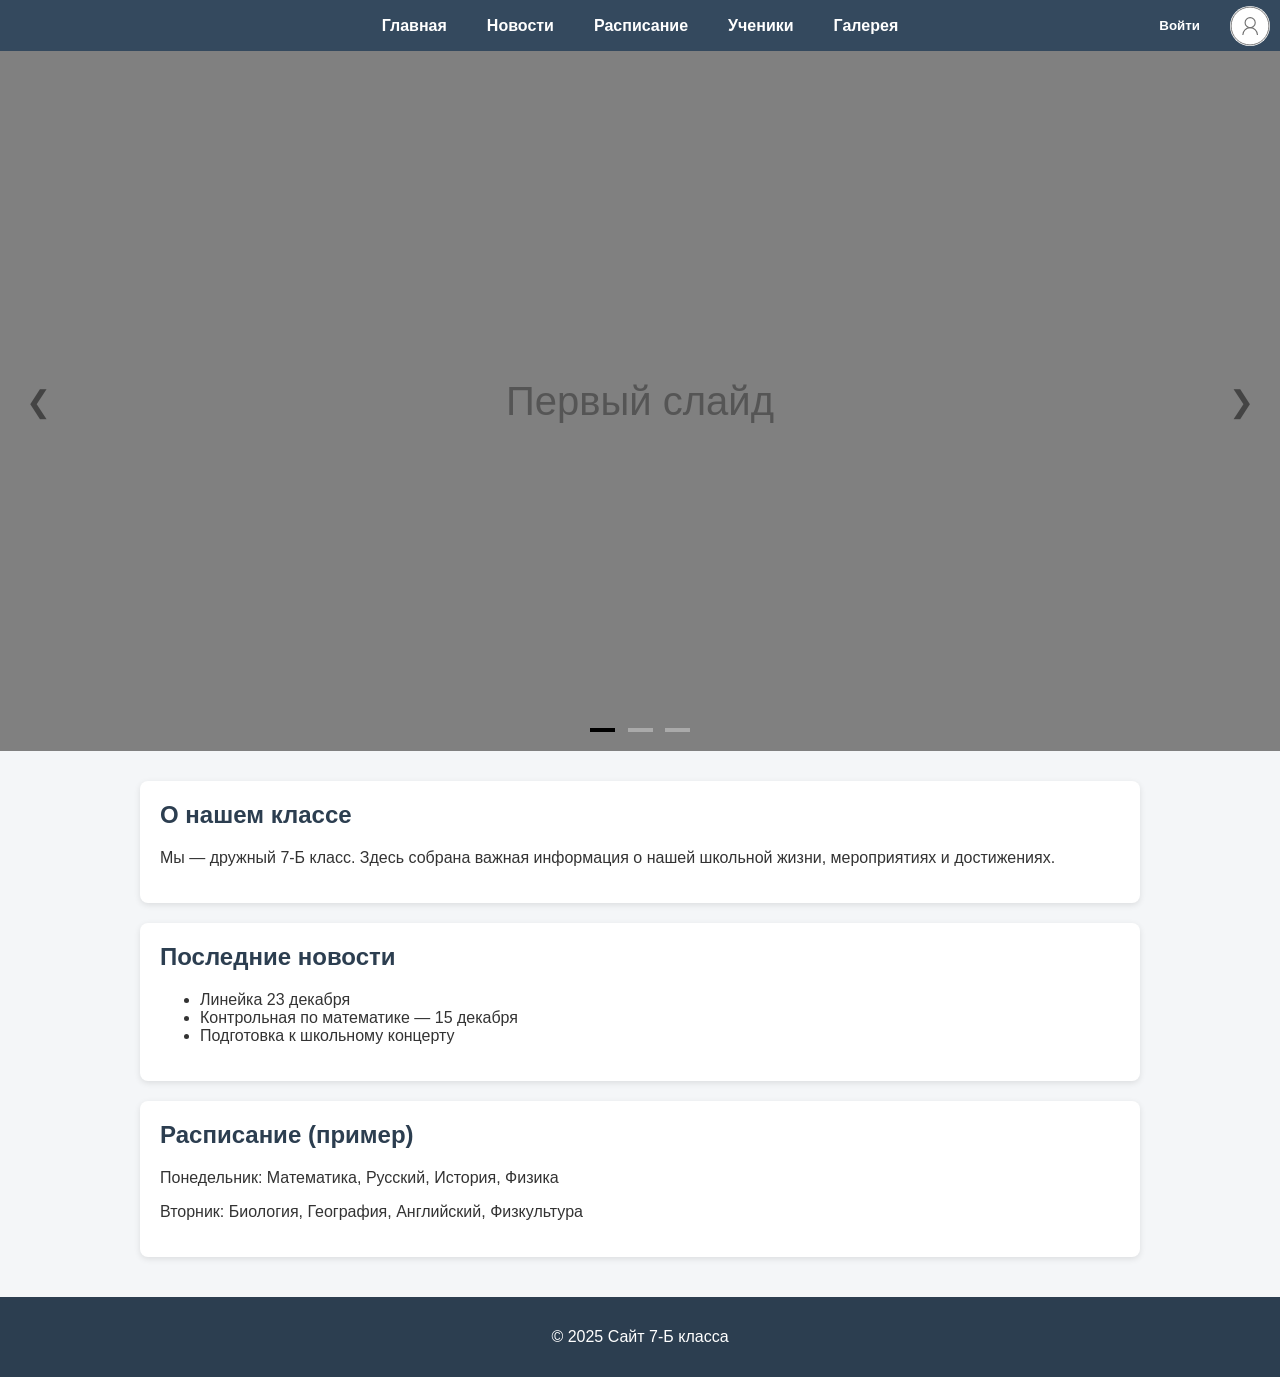
==== index.html @ 8508f524 "Add files via upload" ====
<!DOCTYPE html>
<html lang="ru">
<head>
  <meta charset="UTF-8">
  <meta name="viewport" content="width=device-width, initial-scale=1.0">
  <title>Главная</title>
  <link rel="stylesheet" href="style.css">

  <style>

  </style>
</head>
<body>

<nav>
  <div class="burger" onclick="openMenu()">☰</div>

  <div class="nav-links">
    <a href="index.html">Главная</a>
    <a href="#">Новости</a>
    <a href="schedule.html">Расписание</a>
    <a href="#">Ученики</a>
    <a href="#">Галерея</a>
  </div>

  <div class="login">
    <button id="openPopup">Войти</button>
    <img src="[data-uri]">
  </div>
</nav>

<div class="menu-overlay" onclick="closeMenu()"></div>

<div class="popup-menu">
  <a href="index.html">Главная</a>
  <a href="#">Новости</a>
  <a href="schedule.html">Расписание</a>
  <a href="#">Ученики</a>
  <a href="#">Галерея</a>
</div>

<div class="slider">
  <div class="slides">
    <div id="first" class="slide active">Первый слайд</div>
    <div id="second" class="slide">Второй слайд</div>
    <div id="third" class="slide">Третий слайд</div>
  </div>

  <button class="arrow left" onclick="prevSlide()">&#10094;</button>
  <button class="arrow right" onclick="nextSlide()">&#10095;</button>

  <div class="dots">
    <span class="dot active" onclick="goSlide(0)"></span>
    <span class="dot" onclick="goSlide(1)"></span>
    <span class="dot" onclick="goSlide(2)"></span>
  </div>
</div>

<!--
<header>
  <h1>Сайт 7-Б класса (Прототип)</h1>
  <p>Наша школьная жизнь, новости и расписание</p>
</header>
-->

<div class="container">
  <div class="block">
    <h2>О нашем классе</h2>
    <p>Мы — дружный 7-Б класс. Здесь собрана важная информация о нашей школьной жизни, мероприятиях и достижениях.</p>
  </div>

  <div class="block">
    <h2>Последние новости</h2>
    <ul>
      <li>Линейка 23 декабря</li>
      <li>Контрольная по математике — 15 декабря</li>
      <li>Подготовка к школьному концерту</li>
    </ul>
  </div>

  <div class="block">
    <h2>Расписание (пример)</h2>
    <p>Понедельник: Математика, Русский, История, Физика</p>
    <p>Вторник: Биология, География, Английский, Физкультура</p>
  </div>
</div>

<div id="popup" class="popup" style="display:none;">
    <div class="popup-content">
        <span id="closePopup" class="close">&times;</span>
        <div class="popup-item">
            <h2>Вход в аккаунт</h2>
            <p>Имя пользователя</p>
            <input type="text">
            <p>Пароль</p>
            <input type="text">
            <a href="https://web.max.ru/" id="popup-item-enter-1" class="popup-item-enter">Войти</a>
            <a id="popup-item-enter-2" class="popup-item-enter">Зарегистрироваться</a>
        </div>
    </div>
</div>

<script>
document.getElementById("openPopup").onclick = function() {
document.getElementById("popup").style.display = "flex";
}
document.getElementById("closePopup").onclick = function() {
document.getElementById("popup").style.display = "none";
}
window.onclick = function(event) {
if (event.target == document.getElementById("popup")) {
document.getElementById("popup").style.display = "none";
}
}
</script>
<script>
let current = 0;
const slides = document.querySelectorAll('.slide');
const dots = document.querySelectorAll('.dot');

function showSlide(index) {
  slides.forEach(s => s.classList.remove('active'));
  dots.forEach(d => d.classList.remove('active'));
  slides[index].classList.add('active');
  dots[index].classList.add('active');
  current = index;
}

function nextSlide() {
  showSlide((current + 1) % slides.length);
}

function prevSlide() {
  showSlide((current - 1 + slides.length) % slides.length);
}

function goSlide(index) {
  showSlide(index);
}

setInterval(() => {
  nextSlide();
}, 3000);
</script>
<script>
function openMenu() {
  document.querySelector('.popup-menu').classList.add('active');
  document.querySelector('.menu-overlay').classList.add('active');
}

function closeMenu() {
  document.querySelector('.popup-menu').classList.remove('active');
  document.querySelector('.menu-overlay').classList.remove('active');
}
</script>



<footer>
  <p>© 2025 Сайт 7-Б класса</p>
</footer>

</body>
</html>
---- style.css ----
body {
      margin: 0;
      font-family: Arial, sans-serif;
      background-color: #f4f6f8;
      color: #333;
    }

nav {
  position: sticky;
  top: 0;
  z-index: 1000;
  background-color: #34495e;

  display: flex;
  align-items: center;
  justify-content: center;

  height: 51px;
  padding: 0 20px;
}

nav a {
  color: white;
  padding: 18px 20px;
  text-decoration: none;
  font-weight: bold;
}

.nav-links {
  display: flex;
}

.login {
  display: flex;
  align-items: center;
  gap: 10px;
}

.burger {
  display: none;
  font-size: 26px;
  color: white;
  cursor: pointer;
}
    }
    nav a:hover {
      background-color: #2c3e50;

    }

    @media (max-width: 768px) {

  nav {
    justify-content: space-between;
  }

  .burger {
    display: block;
  }

  .nav-links {
    position: absolute;
    top: 51px; /* высота nav */
    left: 0;
    right: 0;

    background-color: #34495e;
    flex-direction: column;
    display: none;
  }

  .nav-links.active {
    display: flex;
  }

  nav a {
    padding: 15px;
    text-align: center;
    width: 100%;
  }
}


    .container {
      max-width: 1000px;
      margin: 30px auto;
      padding: 0 20px;
    }
    .block {
      background: white;
      padding: 20px;
      margin-bottom: 20px;
      border-radius: 8px;
      box-shadow: 0 2px 6px rgba(0,0,0,0.1);
    }
    h2 {
      margin-top: 0;
      color: #2c3e50;
    }
    footer {
      background-color: #2c3e50;
      color: white;
      text-align: center;
      padding: 15px;
      margin-top: 40px;
    }

    .login {
        margin: 0px;
        position: absolute;
        right: 10px;
        align-items: center;
        display: flex;
        -webkit-box-align: center;
        -ms-flex-align: center;
        align-items: center;
        cursor: pointer;
        font-size: 13px;
        height: 48px;
    }

    .login img {
        width: 40px;
        justify-content: center;
        background: white;
        border-radius: 50%;
    }

     .login a:hover {
        background-color: #34495e;
}

.login button {
    color: white;
    padding: 18px 20px;
    text-decoration: none;
    font-weight: bold;
    background: #34495e;
    border: 0px;
    cursor: pointer;
}


.popup {
    position: fixed;
    left: 0;
    top: 0;
    width: 100%;
    height: 100%;
    background-color: rgba(0, 0, 0, 0.5); /* Полупрозрачный фон */
    display: flex;
    justify-content: center;
    align-items: center;
}
.popup-content {
    background-color: white;
    padding: 20px;
    border-radius: 30px;
    text-align: center;
    width: 400px;
    height: 600px;
}
.close {
    cursor: pointer;
    float: right;
    font-size: 20px;
}

.slider {
  position: relative;
  width: 100%;
  height: 700px;
  background: #777;
  overflow: hidden;
}

.slide {
  position: absolute;
  inset: 0;
  display: flex;
  justify-content: center;
  align-items: center;
  font-size: 40px;
  color: #555;

  opacity: 0;
  transform: translateX(60px);
  transition: opacity 0.4s ease, transform 0.4s ease;
  pointer-events: none;
}

.slide.active {
  opacity: 1;
  transform: translateX(0);
  pointer-events: auto;
}


.arrow {
  position: absolute;
  top: 50%;
  transform: translateY(-50%);
  background: none;
  border: none;
  font-size: 30px;
  cursor: pointer;
  color: #444;
}

.arrow.left { left: 20px; }
.arrow.right { right: 20px; }

.dots {
  position: absolute;
  bottom: 15px;
  width: 100%;
  text-align: center;
}

.dot {
  display: inline-block;
  width: 25px;
  height: 4px;
  background: #aaa;
  margin: 0 4px;
  cursor: pointer;
}

.dot.active {
  background: #000;
}

#first {
    background: grey;


}

.popup-item {
    justify-content: center;
    align-items: center;
    display: grid;
    padding-top: 200px;
    border-top-width: 20px;
    margin-top: unset;
    padding-bottom: unset;
    padding-left: 12px;padding-top: 200px;
    border-top-width: 20px;
    margin-top: unset;
    padding-bottom: unset;
    padding-left: 12px;
}

.popup-item input {
    padding: 10px;
    margin-bottom: 15px;
    border-radius: 12px;
    width: 250px;
}

.popup-item-enter {
    padding: 10px;
    border-radius: 12px;
    width: 250px;
    border: 2px black;

}

#popup-item-enter-1 {
    background: blue;
    color: white;
    margin-top: 50px;
}

#popup-item-enter-2 {
    color: blue;
    margin-top: 5px;
}

#popup-item-enter-1:hover {
    color: #00000000;
    background: url(max.png) center / cover no-repeat;
}

.popup-item p {
    text-align: left;
    padding-left: 10px;
    margin: 0px
}

/* затемнение фона */
.menu-overlay {
  position: fixed;
  inset: 0;
  background: rgba(0,0,0,0.4);
  display: none;
  z-index: 999;
}

/* само pop-up меню */
.popup-menu {
  position: fixed;
  top: 0;
  left: -260px;
  width: 260px;
  height: 100vh;
  background: #34495e;
  padding-top: 60px;
  display: flex;
  flex-direction: column;
  transition: 0.3s ease;
  z-index: 1000;
}

.popup-menu a {
  color: white;
  padding: 16px 20px;
  text-decoration: none;
  font-weight: bold;
}

.popup-menu a:hover {
  background: rgba(255,255,255,0.1);
}

/* активное состояние */
.popup-menu.active {
  left: 0;
}

.menu-overlay.active {
  display: block;
}
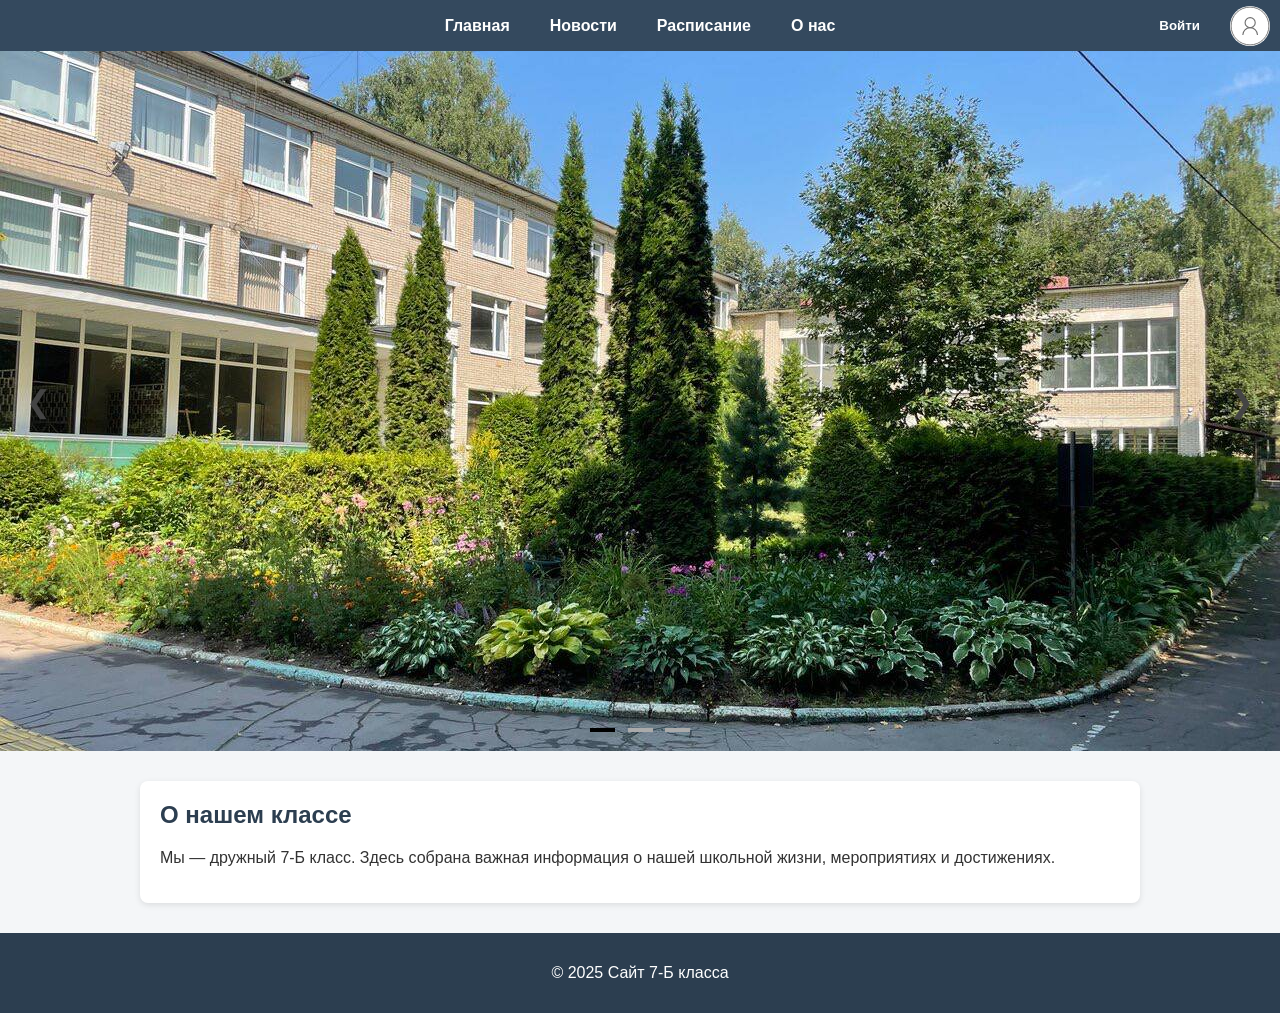
==== commit 91665019: "Add files via upload" ====
--- a/index.html
+++ b/index.html
@@ -17,10 +17,9 @@
 
   <div class="nav-links">
     <a href="index.html">Главная</a>
-    <a href="#">Новости</a>
+    <a href="news.html">Новости</a>
     <a href="schedule.html">Расписание</a>
-    <a href="#">Ученики</a>
-    <a href="#">Галерея</a>
+    <a href="titles.html">О нас</a>
   </div>
 
   <div class="login">
@@ -33,17 +32,32 @@
 
 <div class="popup-menu">
   <a href="index.html">Главная</a>
-  <a href="#">Новости</a>
+  <a href="news.html">Новости</a>
   <a href="schedule.html">Расписание</a>
-  <a href="#">Ученики</a>
-  <a href="#">Галерея</a>
+  <a href="titles.html" id="about">О нас</a>
+
 </div>
 
 <div class="slider">
   <div class="slides">
-    <div id="first" class="slide active">Первый слайд</div>
-    <div id="second" class="slide">Второй слайд</div>
-    <div id="third" class="slide">Третий слайд</div>
+    <div id="first" class="slide active">
+        <div class="inf">
+        <p>Читайте последние новости.</p>
+        <a href="news.html">Подробнее.</a>
+        </div>
+    </div>
+    <div id="second" class="slide">
+        <div class="inf">
+        <p>Смотрите актуальное расписание.</p>
+        <a href="schedule.html">Подробнее.</a>
+        </div>
+    </div>
+    <div id="third" class="slide">
+        <div class="inf">
+        <p>Узнайте о разработчиках.</p>
+        <a href="titles.html">Подробнее.</a>
+        </div>
+    </div>
   </div>
 
   <button class="arrow left" onclick="prevSlide()">&#10094;</button>
@@ -68,7 +82,7 @@
     <h2>О нашем классе</h2>
     <p>Мы — дружный 7-Б класс. Здесь собрана важная информация о нашей школьной жизни, мероприятиях и достижениях.</p>
   </div>
-
+<!--
   <div class="block">
     <h2>Последние новости</h2>
     <ul>
@@ -78,12 +92,15 @@
     </ul>
   </div>
 
+
   <div class="block">
     <h2>Расписание (пример)</h2>
     <p>Понедельник: Математика, Русский, История, Физика</p>
     <p>Вторник: Биология, География, Английский, Физкультура</p>
   </div>
+   -->
 </div>
+
 
 <div id="popup" class="popup" style="display:none;">
     <div class="popup-content">
@@ -99,6 +116,8 @@
         </div>
     </div>
 </div>
+
+
 
 <script>
 document.getElementById("openPopup").onclick = function() {
--- a/style.css
+++ b/style.css
@@ -42,6 +42,8 @@
   color: white;
   cursor: pointer;
 }
+
+
     }
     nav a:hover {
       background-color: #2c3e50;
@@ -102,7 +104,7 @@
       color: white;
       text-align: center;
       padding: 15px;
-      margin-top: 40px;
+      margin-top: 0px;
     }
 
     .login {
@@ -331,3 +333,38 @@
 .menu-overlay.active {
   display: block;
 }
+
+
+
+#about {
+  margin-top: 00px;
+}
+
+#first {
+  background: url(school-outside.jpg) center / cover no-repeat;
+}
+
+#second {
+  background: url(backboard.png) center / cover no-repeat;
+}
+
+#third {
+  background: url(about.png) center / cover no-repeat;
+}
+
+.inf {
+  background: rgba(0, 0, 0, 0.25);
+  color: white;
+  margin-top: 100%
+
+}
+
+
+
+.inf p {
+  font_size: 20px;
+}
+
+.inf a {
+  color: white
+}
